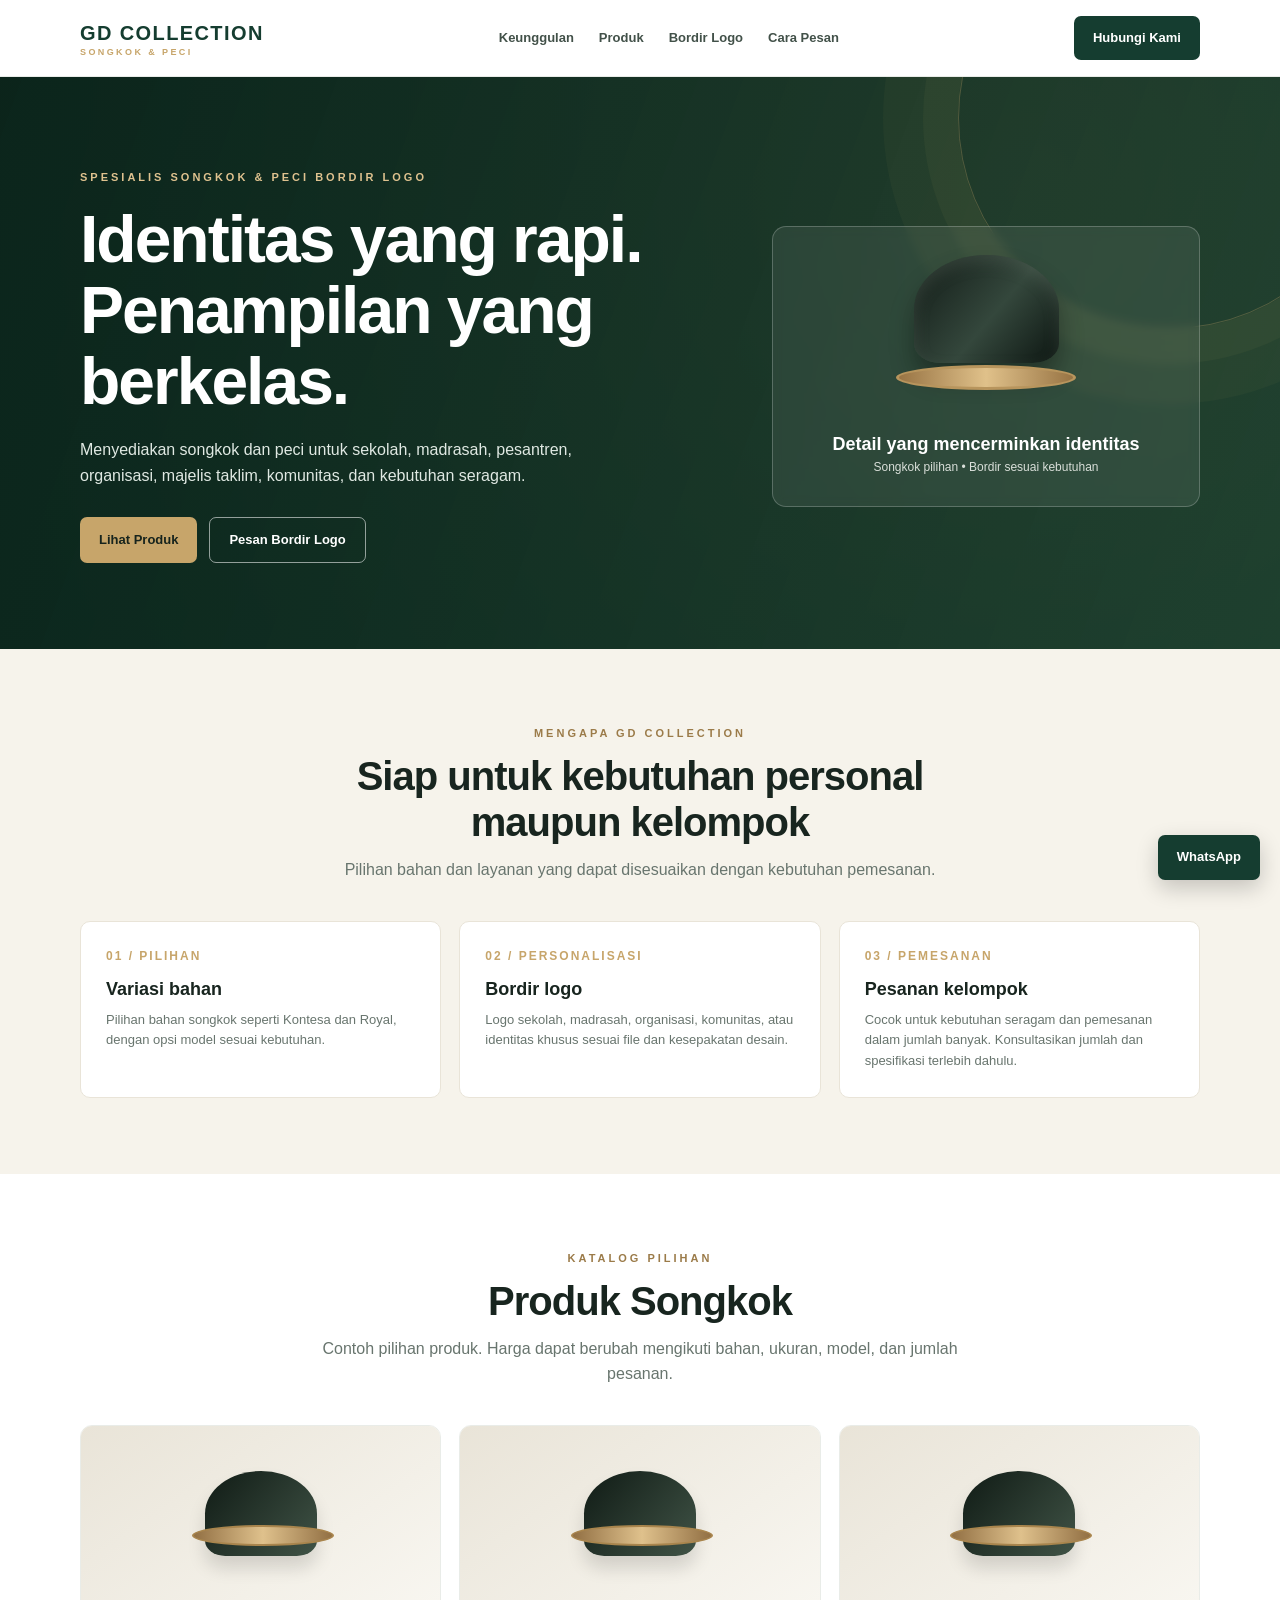
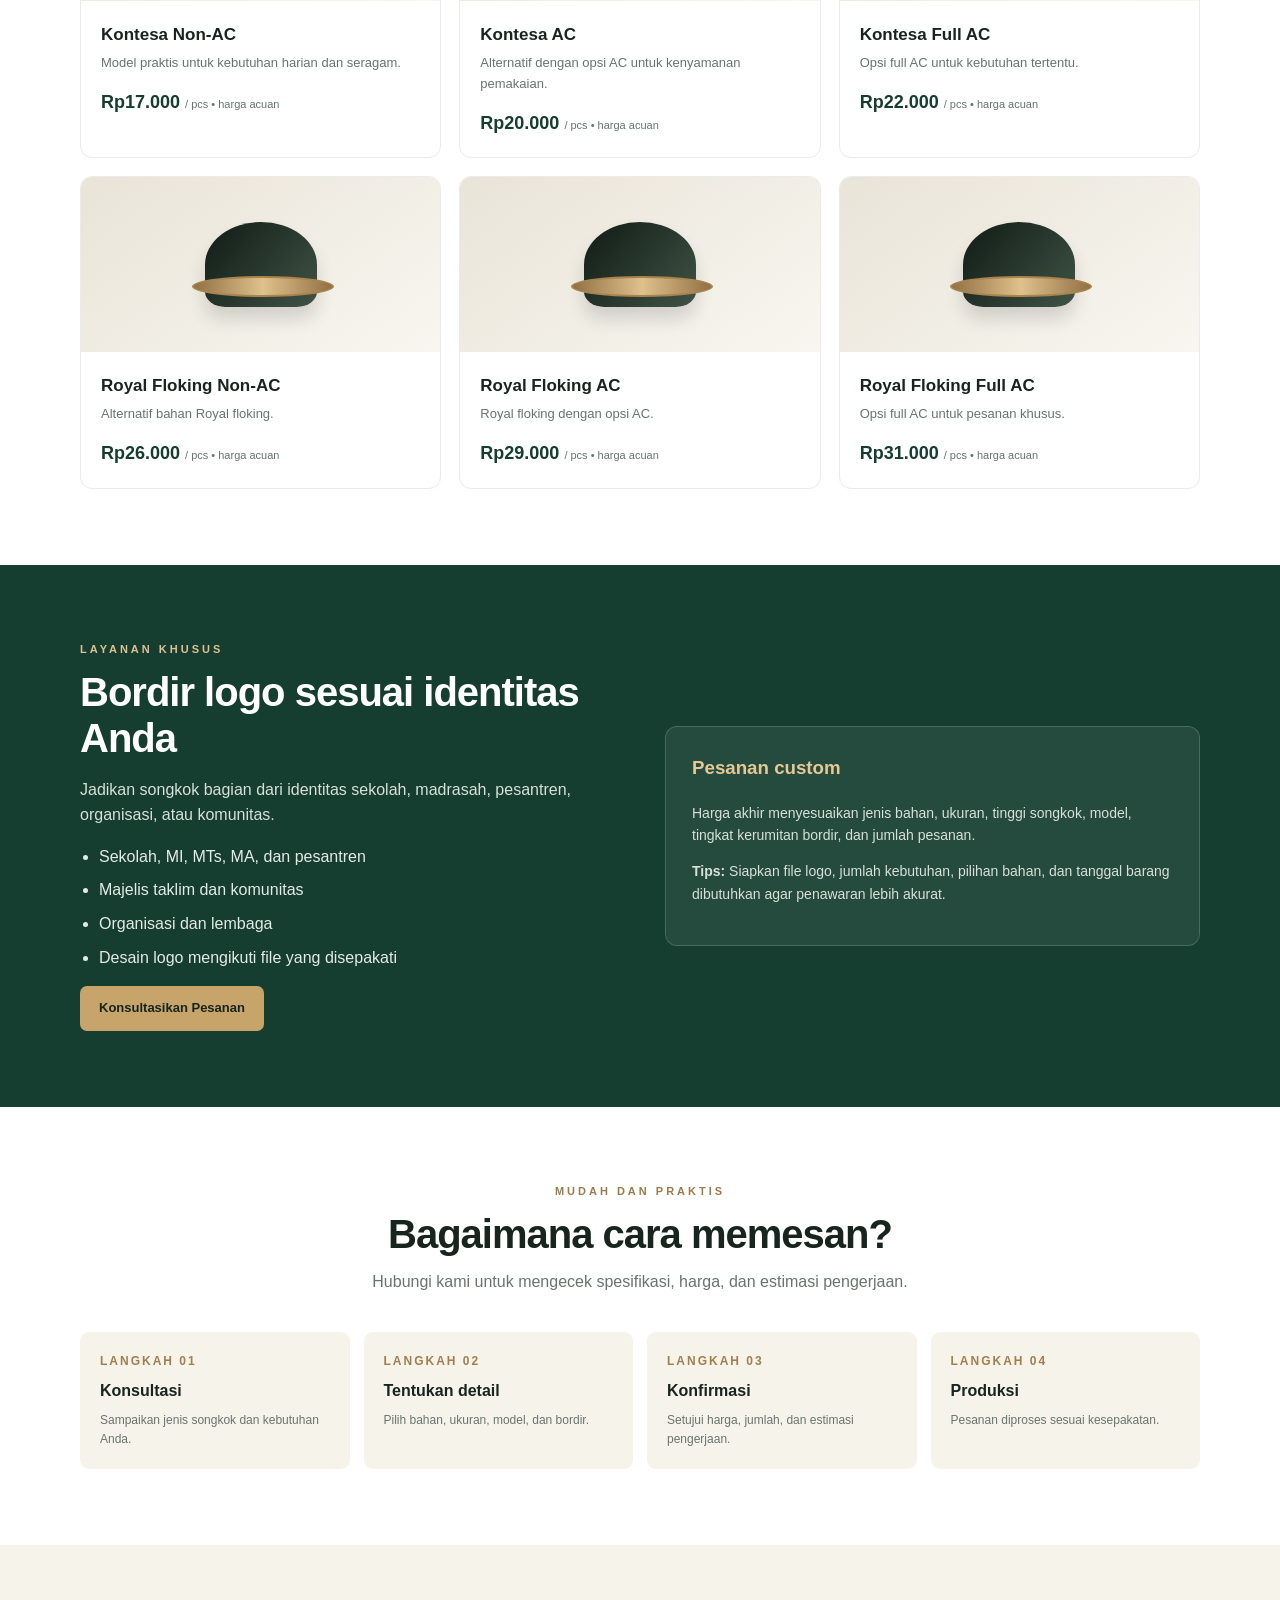
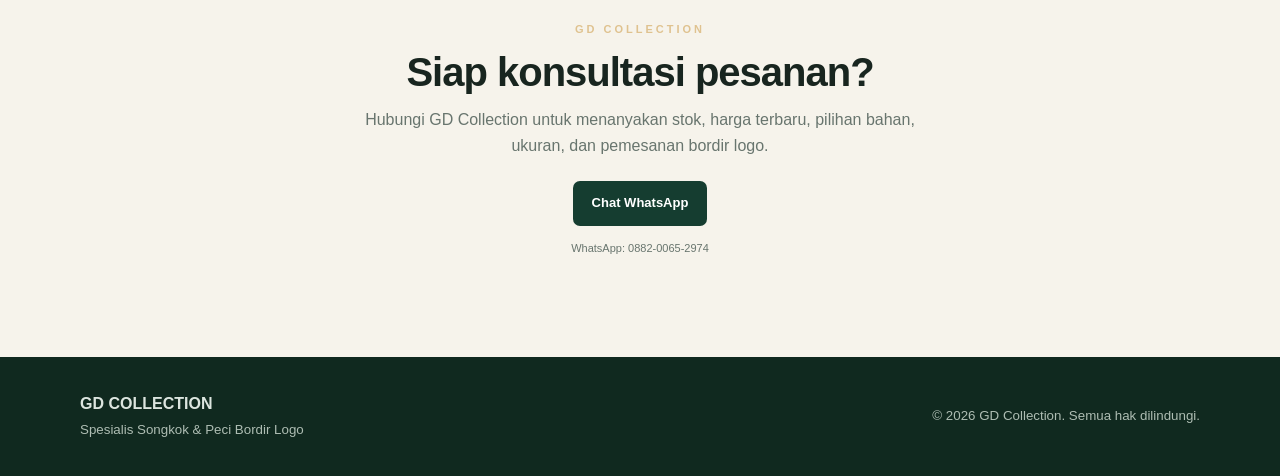
==== gd_collection_website-1.html @ 75c8e3a6 "Add files via upload" ====
<!DOCTYPE html>
<html lang="id">
<head>
<meta charset="UTF-8">
<meta name="viewport" content="width=device-width, initial-scale=1.0">
<meta name="description" content="GD Collection — spesialis songkok dan peci bordir logo untuk sekolah, madrasah, organisasi, dan komunitas.">
<title>GD Collection | Songkok & Peci Bordir</title>
<style>
:root{--ink:#18251f;--green:#153d30;--green2:#205844;--gold:#c7a56a;--cream:#f6f3eb;--muted:#68756e;--white:#fff}
*{box-sizing:border-box}html{scroll-behavior:smooth}body{margin:0;font-family:Arial,Helvetica,sans-serif;color:var(--ink);background:#fff;line-height:1.6}
a{color:inherit;text-decoration:none}.wrap{width:min(1120px,92%);margin:auto}
header{position:sticky;top:0;z-index:10;background:rgba(255,255,255,.94);backdrop-filter:blur(12px);border-bottom:1px solid #e9ece8}
.nav{height:76px;display:flex;align-items:center;justify-content:space-between;gap:20px}.brand{font-weight:900;letter-spacing:1.4px;color:var(--green);font-size:20px}.brand small{display:block;font-size:9px;letter-spacing:2.4px;color:var(--gold);font-weight:700;margin-top:-4px}
nav{display:flex;gap:25px;font-size:13px;font-weight:700;color:#425149}nav a:hover{color:var(--gold)}
.btn{display:inline-flex;align-items:center;justify-content:center;padding:12px 19px;border-radius:7px;background:var(--gold);color:#17241d;font-weight:800;font-size:13px;border:0;cursor:pointer}.btn.dark{background:var(--green);color:white}.btn.outline{background:transparent;border:1px solid rgba(255,255,255,.55);color:white}
.hero{background:linear-gradient(110deg,rgba(10,35,26,.95),rgba(17,58,43,.82)),radial-gradient(circle at 80% 20%,#8c744c,#173b2e);color:white;padding:92px 0 86px;overflow:hidden;position:relative}
.hero:after{content:"";position:absolute;width:420px;height:420px;border:1px solid rgba(199,165,106,.3);border-radius:50%;right:-100px;top:-170px;box-shadow:0 0 0 35px rgba(199,165,106,.05),0 0 0 75px rgba(199,165,106,.04)}
.hero-grid{display:grid;grid-template-columns:1.2fr .8fr;gap:50px;align-items:center;position:relative;z-index:1}.eyebrow{color:#dfc28f;text-transform:uppercase;letter-spacing:3px;font-size:11px;font-weight:800}
h1{font-size:clamp(38px,6vw,66px);line-height:1.08;letter-spacing:-2px;margin:17px 0 20px}.hero p{max-width:560px;color:#e0e9e3;font-size:16px}.hero-actions{display:flex;gap:12px;flex-wrap:wrap;margin-top:28px}
.hero-card{border:1px solid rgba(255,255,255,.22);background:rgba(255,255,255,.08);padding:28px;border-radius:14px;backdrop-filter:blur(5px)}.cap{height:155px;width:180px;margin:0 auto 20px;position:relative}.cap-top{height:108px;width:145px;border-radius:50% 50% 18% 18%;background:linear-gradient(130deg,#111a16,#34473c 55%,#0c1511);margin:auto;box-shadow:inset 0 7px 15px #60706455,0 15px 25px #0005}.cap-band{height:25px;width:180px;background:linear-gradient(90deg,#987444,#e0c18a,#987444);border-radius:50%;position:absolute;bottom:20px;left:0;border:3px solid #b8955d}.hero-card strong{display:block;text-align:center;font-size:18px}.hero-card span{display:block;text-align:center;color:#d9dfd9;font-size:12px}
section{padding:76px 0}.section-head{text-align:center;max-width:650px;margin:0 auto 38px}.section-head .eyebrow{color:#9b7b49}h2{font-size:clamp(28px,4vw,40px);line-height:1.15;margin:10px 0 12px;letter-spacing:-1px}.section-head p{color:var(--muted);margin:0}
.features{background:var(--cream)}.feature-grid{display:grid;grid-template-columns:repeat(3,1fr);gap:18px}.feature{background:white;padding:25px;border-radius:10px;border:1px solid #e9e4d8}.feature .num{color:var(--gold);font-weight:900;font-size:12px;letter-spacing:2px}.feature h3{margin:9px 0 6px;font-size:18px}.feature p{margin:0;color:var(--muted);font-size:13px}
.products{display:grid;grid-template-columns:repeat(3,1fr);gap:18px}.product{border:1px solid #e9ece8;border-radius:12px;overflow:hidden;background:#fff}.product-art{height:175px;background:linear-gradient(145deg,#e9e4d8,#f8f6f0);display:grid;place-items:center}.mini-cap{width:112px;height:85px;background:linear-gradient(130deg,#101b15,#405346);border-radius:50% 50% 18% 18%;position:relative;box-shadow:0 12px 18px #0002}.mini-cap:after{content:"";position:absolute;bottom:10px;left:-13px;width:138px;height:17px;border-radius:50%;background:linear-gradient(90deg,#927044,#dfc18c,#927044);border:2px solid #a9854d}.product-body{padding:20px}.product h3{margin:0 0 5px;font-size:17px}.product p{font-size:13px;color:var(--muted);margin:0 0 14px}.price{font-weight:900;color:var(--green);font-size:18px}.price small{font-size:11px;color:var(--muted);font-weight:500}
.custom{background:var(--green);color:white}.custom-grid{display:grid;grid-template-columns:1fr 1fr;gap:50px;align-items:center}.custom p{color:#d7e1da}.custom ul{padding-left:19px;color:#e4ebe6}.custom li{margin:8px 0}.custom-panel{background:#ffffff12;border:1px solid #ffffff2b;border-radius:12px;padding:26px}.custom-panel h3{margin-top:0;color:#e5c994}.custom-panel p{font-size:14px}
.steps{display:grid;grid-template-columns:repeat(4,1fr);gap:14px}.step{padding:20px;background:var(--cream);border-radius:9px}.step b{display:block;color:#a17f4c;font-size:12px;letter-spacing:2px}.step h3{font-size:16px;margin:7px 0}.step p{font-size:12px;color:var(--muted);margin:0}
.cta{background:var(--cream);text-align:center}.cta p{color:var(--muted);max-width:550px;margin:0 auto 23px}
footer{background:#10291f;color:#dce5df;padding:34px 0}.footer-row{display:flex;justify-content:space-between;gap:20px;align-items:center}.footer-row small{color:#aebdb3}.wa-float{position:fixed;right:20px;bottom:20px;z-index:20;box-shadow:0 8px 22px #0003}
@media(max-width:760px){nav{display:none}.hero{padding:65px 0}.hero-grid,.custom-grid{grid-template-columns:1fr;gap:30px}.hero-card{max-width:340px}.feature-grid,.products{grid-template-columns:1fr 1fr}.steps{grid-template-columns:1fr 1fr}.footer-row{align-items:flex-start;flex-direction:column}}
@media(max-width:440px){.feature-grid,.products{grid-template-columns:1fr}.hero h1{letter-spacing:-1.2px}.btn{padding:11px 14px}}
</style>
</head>
<body>
<header><div class="wrap nav">
  <a class="brand" href="#">GD COLLECTION<small>SONGKOK & PECI</small></a>
  <nav><a href="#keunggulan">Keunggulan</a><a href="#produk">Produk</a><a href="#bordir">Bordir Logo</a><a href="#pesan">Cara Pesan</a></nav>
  <a class="btn dark" href="#kontak">Hubungi Kami</a>
</div></header>
<main>
<section class="hero"><div class="wrap hero-grid">
 <div><div class="eyebrow">Spesialis Songkok & Peci Bordir Logo</div>
 <h1>Identitas yang rapi. Penampilan yang berkelas.</h1>
 <p>Menyediakan songkok dan peci untuk sekolah, madrasah, pesantren, organisasi, majelis taklim, komunitas, dan kebutuhan seragam.</p>
 <div class="hero-actions"><a class="btn" href="#produk">Lihat Produk</a><a class="btn outline" href="#bordir">Pesan Bordir Logo</a></div>
 </div>
 <div class="hero-card"><div class="cap"><div class="cap-top"></div><div class="cap-band"></div></div><strong>Detail yang mencerminkan identitas</strong><span>Songkok pilihan • Bordir sesuai kebutuhan</span></div>
</div></section>
<section class="features" id="keunggulan"><div class="wrap"><div class="section-head"><div class="eyebrow">Mengapa GD Collection</div><h2>Siap untuk kebutuhan personal maupun kelompok</h2><p>Pilihan bahan dan layanan yang dapat disesuaikan dengan kebutuhan pemesanan.</p></div>
<div class="feature-grid">
 <article class="feature"><div class="num">01 / PILIHAN</div><h3>Variasi bahan</h3><p>Pilihan bahan songkok seperti Kontesa dan Royal, dengan opsi model sesuai kebutuhan.</p></article>
 <article class="feature"><div class="num">02 / PERSONALISASI</div><h3>Bordir logo</h3><p>Logo sekolah, madrasah, organisasi, komunitas, atau identitas khusus sesuai file dan kesepakatan desain.</p></article>
 <article class="feature"><div class="num">03 / PEMESANAN</div><h3>Pesanan kelompok</h3><p>Cocok untuk kebutuhan seragam dan pemesanan dalam jumlah banyak. Konsultasikan jumlah dan spesifikasi terlebih dahulu.</p></article>
</div></div></section>
<section id="produk"><div class="wrap"><div class="section-head"><div class="eyebrow">Katalog pilihan</div><h2>Produk Songkok</h2><p>Contoh pilihan produk. Harga dapat berubah mengikuti bahan, ukuran, model, dan jumlah pesanan.</p></div>
<div class="products">
 <article class="product"><div class="product-art"><div class="mini-cap"></div></div><div class="product-body"><h3>Kontesa Non-AC</h3><p>Model praktis untuk kebutuhan harian dan seragam.</p><div class="price">Rp17.000 <small>/ pcs • harga acuan</small></div></div></article>
 <article class="product"><div class="product-art"><div class="mini-cap"></div></div><div class="product-body"><h3>Kontesa AC</h3><p>Alternatif dengan opsi AC untuk kenyamanan pemakaian.</p><div class="price">Rp20.000 <small>/ pcs • harga acuan</small></div></div></article>
 <article class="product"><div class="product-art"><div class="mini-cap"></div></div><div class="product-body"><h3>Kontesa Full AC</h3><p>Opsi full AC untuk kebutuhan tertentu.</p><div class="price">Rp22.000 <small>/ pcs • harga acuan</small></div></div></article>
 <article class="product"><div class="product-art"><div class="mini-cap"></div></div><div class="product-body"><h3>Royal Floking Non-AC</h3><p>Alternatif bahan Royal floking.</p><div class="price">Rp26.000 <small>/ pcs • harga acuan</small></div></div></article>
 <article class="product"><div class="product-art"><div class="mini-cap"></div></div><div class="product-body"><h3>Royal Floking AC</h3><p>Royal floking dengan opsi AC.</p><div class="price">Rp29.000 <small>/ pcs • harga acuan</small></div></div></article>
 <article class="product"><div class="product-art"><div class="mini-cap"></div></div><div class="product-body"><h3>Royal Floking Full AC</h3><p>Opsi full AC untuk pesanan khusus.</p><div class="price">Rp31.000 <small>/ pcs • harga acuan</small></div></div></article>
</div></div></section>
<section class="custom" id="bordir"><div class="wrap custom-grid"><div><div class="eyebrow">Layanan khusus</div><h2>Bordir logo sesuai identitas Anda</h2><p>Jadikan songkok bagian dari identitas sekolah, madrasah, pesantren, organisasi, atau komunitas.</p><ul><li>Sekolah, MI, MTs, MA, dan pesantren</li><li>Majelis taklim dan komunitas</li><li>Organisasi dan lembaga</li><li>Desain logo mengikuti file yang disepakati</li></ul><a class="btn" href="#kontak">Konsultasikan Pesanan</a></div>
<div class="custom-panel"><h3>Pesanan custom</h3><p>Harga akhir menyesuaikan jenis bahan, ukuran, tinggi songkok, model, tingkat kerumitan bordir, dan jumlah pesanan.</p><p><b>Tips:</b> Siapkan file logo, jumlah kebutuhan, pilihan bahan, dan tanggal barang dibutuhkan agar penawaran lebih akurat.</p></div></div></section>
<section id="pesan"><div class="wrap"><div class="section-head"><div class="eyebrow">Mudah dan praktis</div><h2>Bagaimana cara memesan?</h2><p>Hubungi kami untuk mengecek spesifikasi, harga, dan estimasi pengerjaan.</p></div>
<div class="steps"><div class="step"><b>LANGKAH 01</b><h3>Konsultasi</h3><p>Sampaikan jenis songkok dan kebutuhan Anda.</p></div><div class="step"><b>LANGKAH 02</b><h3>Tentukan detail</h3><p>Pilih bahan, ukuran, model, dan bordir.</p></div><div class="step"><b>LANGKAH 03</b><h3>Konfirmasi</h3><p>Setujui harga, jumlah, dan estimasi pengerjaan.</p></div><div class="step"><b>LANGKAH 04</b><h3>Produksi</h3><p>Pesanan diproses sesuai kesepakatan.</p></div></div></div></section>
<section class="cta" id="kontak"><div class="wrap"><div class="eyebrow">GD Collection</div><h2>Siap konsultasi pesanan?</h2><p>Hubungi GD Collection untuk menanyakan stok, harga terbaru, pilihan bahan, ukuran, dan pemesanan bordir logo.</p><a class="btn dark" href="https://wa.me/6288200652974?text=Halo%20GD%20Collection%2C%20saya%20ingin%20bertanya%20tentang%20songkok." target="_blank" rel="noopener">Chat WhatsApp</a><p style="font-size:11px;margin-top:14px">WhatsApp: 0882-0065-2974</p></div></section>
</main>
<footer><div class="wrap footer-row"><div><b>GD COLLECTION</b><br><small>Spesialis Songkok & Peci Bordir Logo</small></div><small>© 2026 GD Collection. Semua hak dilindungi.</small></div></footer>
<a class="btn dark wa-float" href="https://wa.me/6288200652974?text=Halo%20GD%20Collection" target="_blank" rel="noopener">WhatsApp</a>
</body></html>
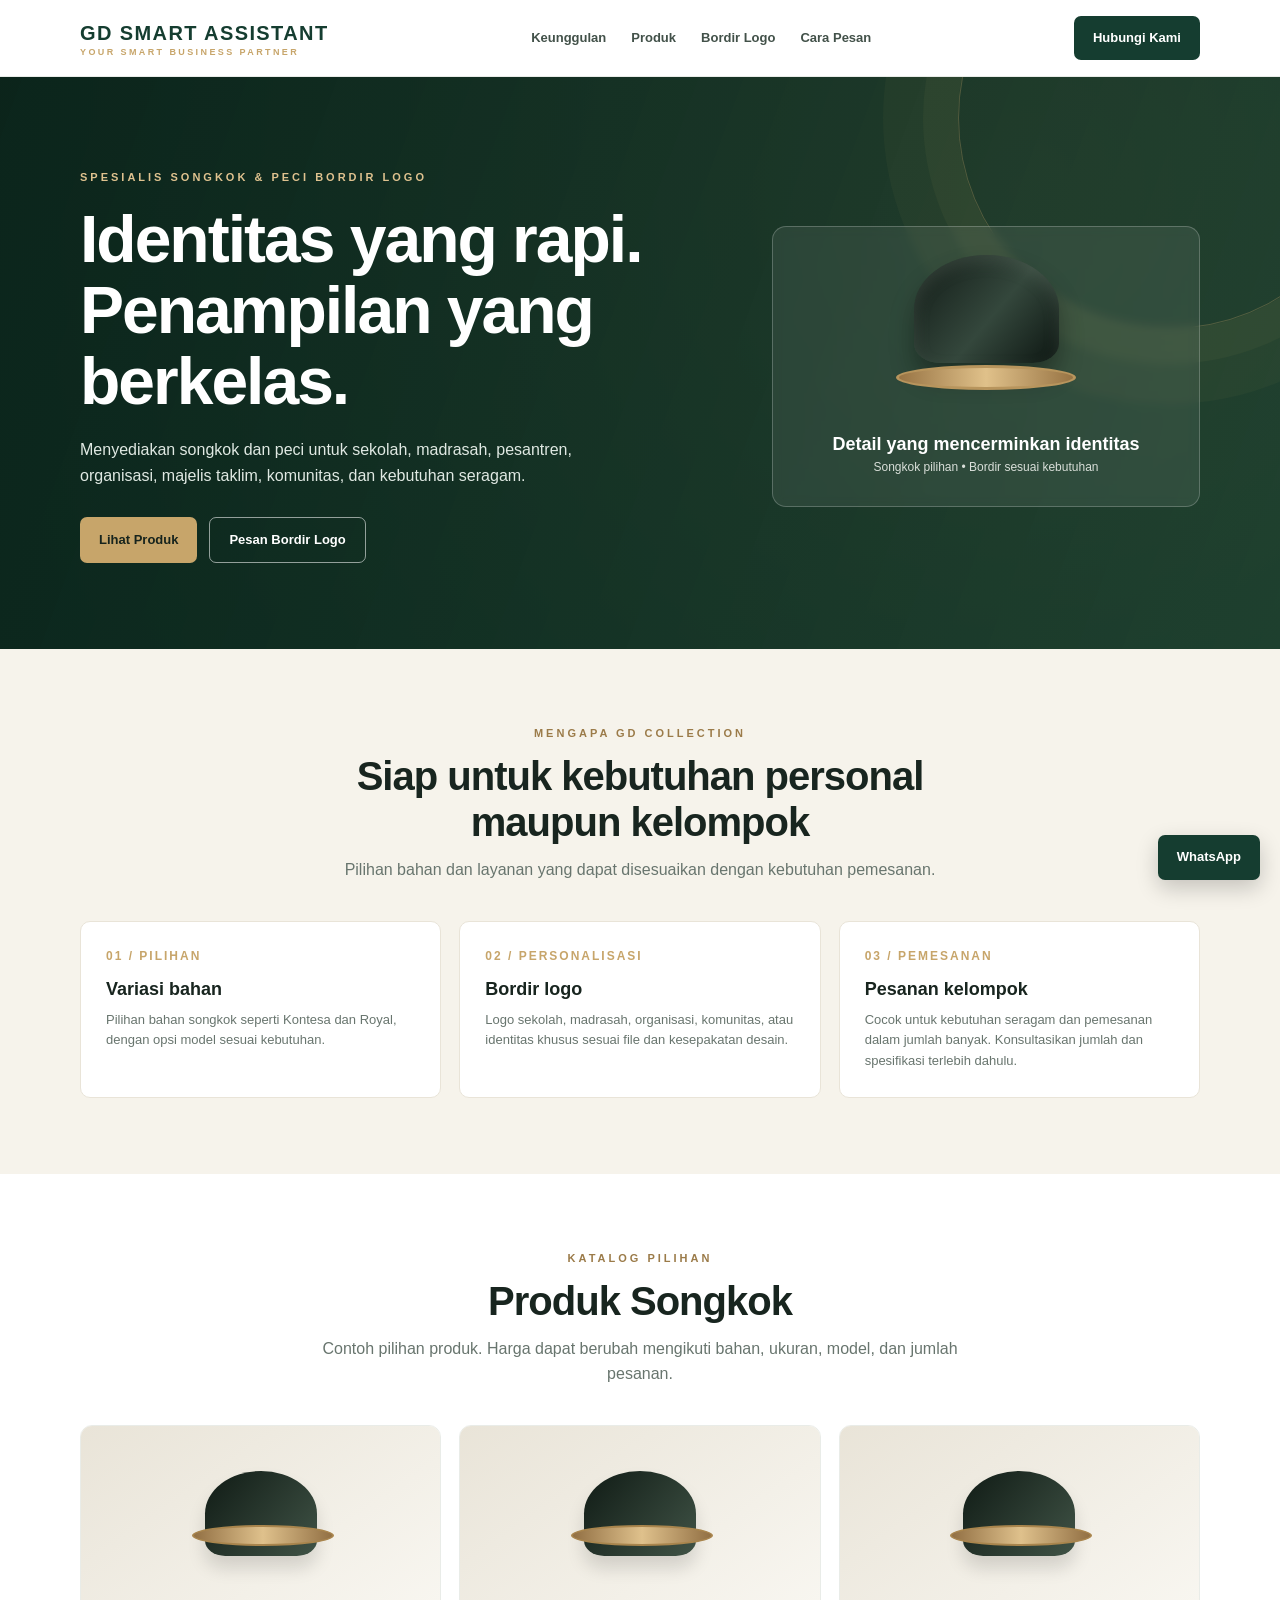
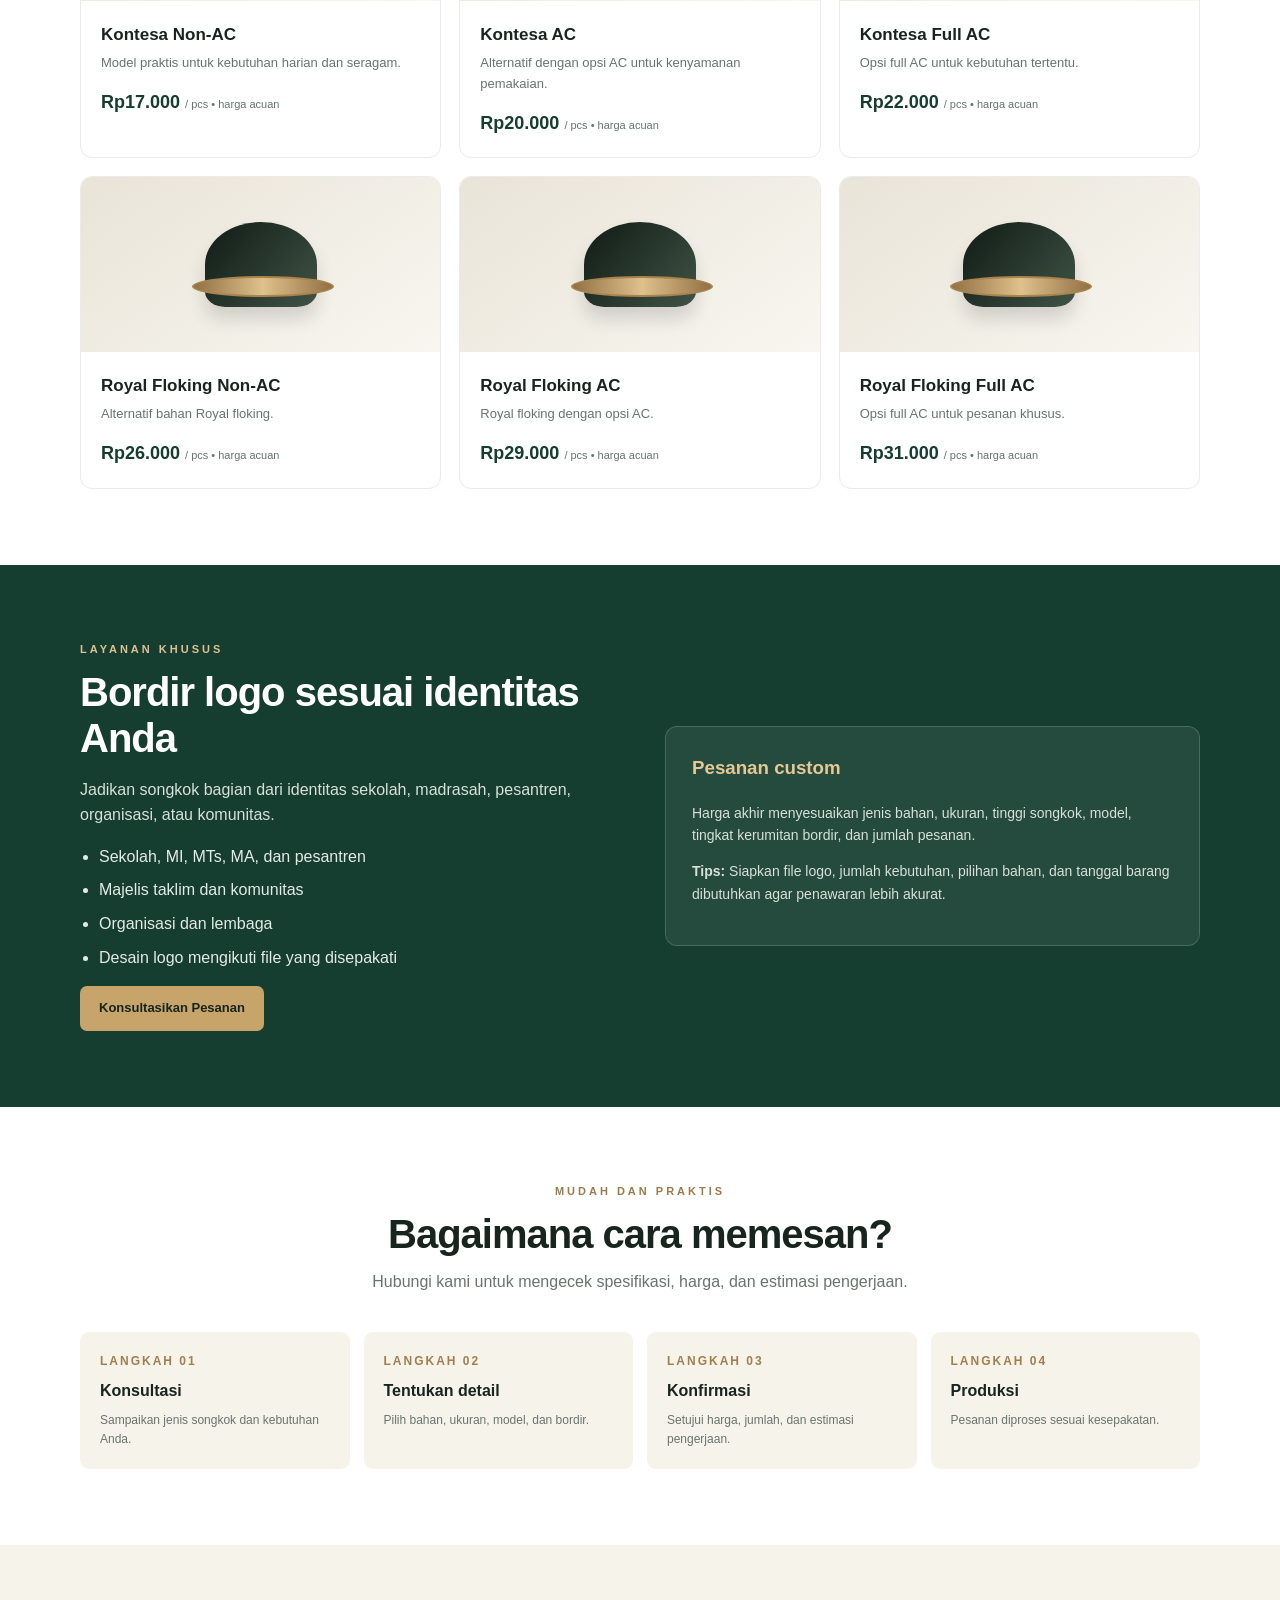
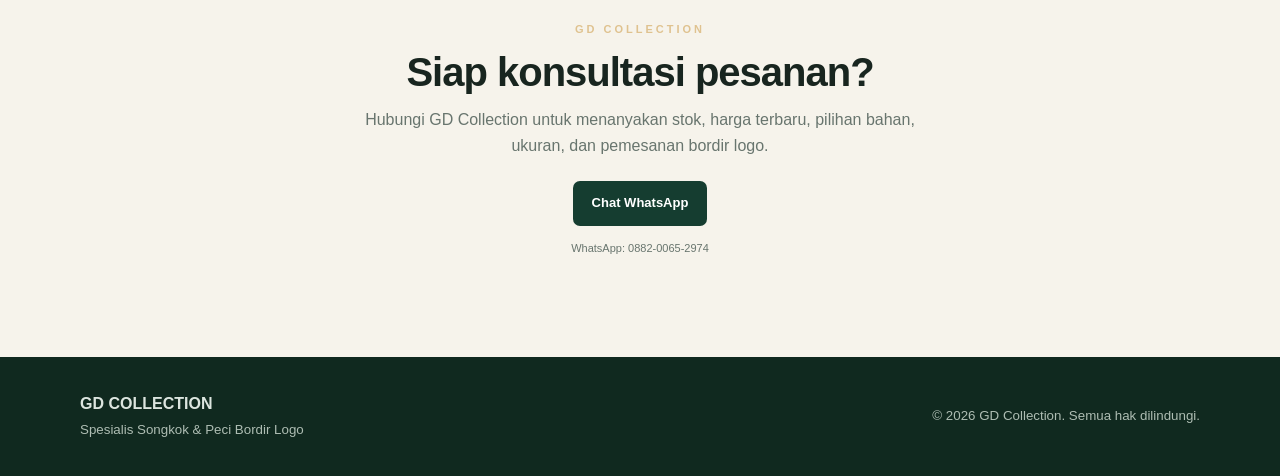
==== commit f9a81274: "Update website title to GD SMART ASSISTANT" ====
--- a/gd_collection_website-1.html
+++ b/gd_collection_website-1.html
@@ -4,7 +4,7 @@
 <meta charset="UTF-8">
 <meta name="viewport" content="width=device-width, initial-scale=1.0">
 <meta name="description" content="GD Collection — spesialis songkok dan peci bordir logo untuk sekolah, madrasah, organisasi, dan komunitas.">
-<title>GD Collection | Songkok & Peci Bordir</title>
+<title>GD SMART ASSISTANT | Your Smart Business Partner</title>
 <style>
 :root{--ink:#18251f;--green:#153d30;--green2:#205844;--gold:#c7a56a;--cream:#f6f3eb;--muted:#68756e;--white:#fff}
 *{box-sizing:border-box}html{scroll-behavior:smooth}body{margin:0;font-family:Arial,Helvetica,sans-serif;color:var(--ink);background:#fff;line-height:1.6}
@@ -31,7 +31,7 @@
 </head>
 <body>
 <header><div class="wrap nav">
-  <a class="brand" href="#">GD COLLECTION<small>SONGKOK & PECI</small></a>
+  <a class="brand" href="#">GD SMART ASSISTANT<small>YOUR SMART BUSINESS PARTNER</small></a>
   <nav><a href="#keunggulan">Keunggulan</a><a href="#produk">Produk</a><a href="#bordir">Bordir Logo</a><a href="#pesan">Cara Pesan</a></nav>
   <a class="btn dark" href="#kontak">Hubungi Kami</a>
 </div></header>
